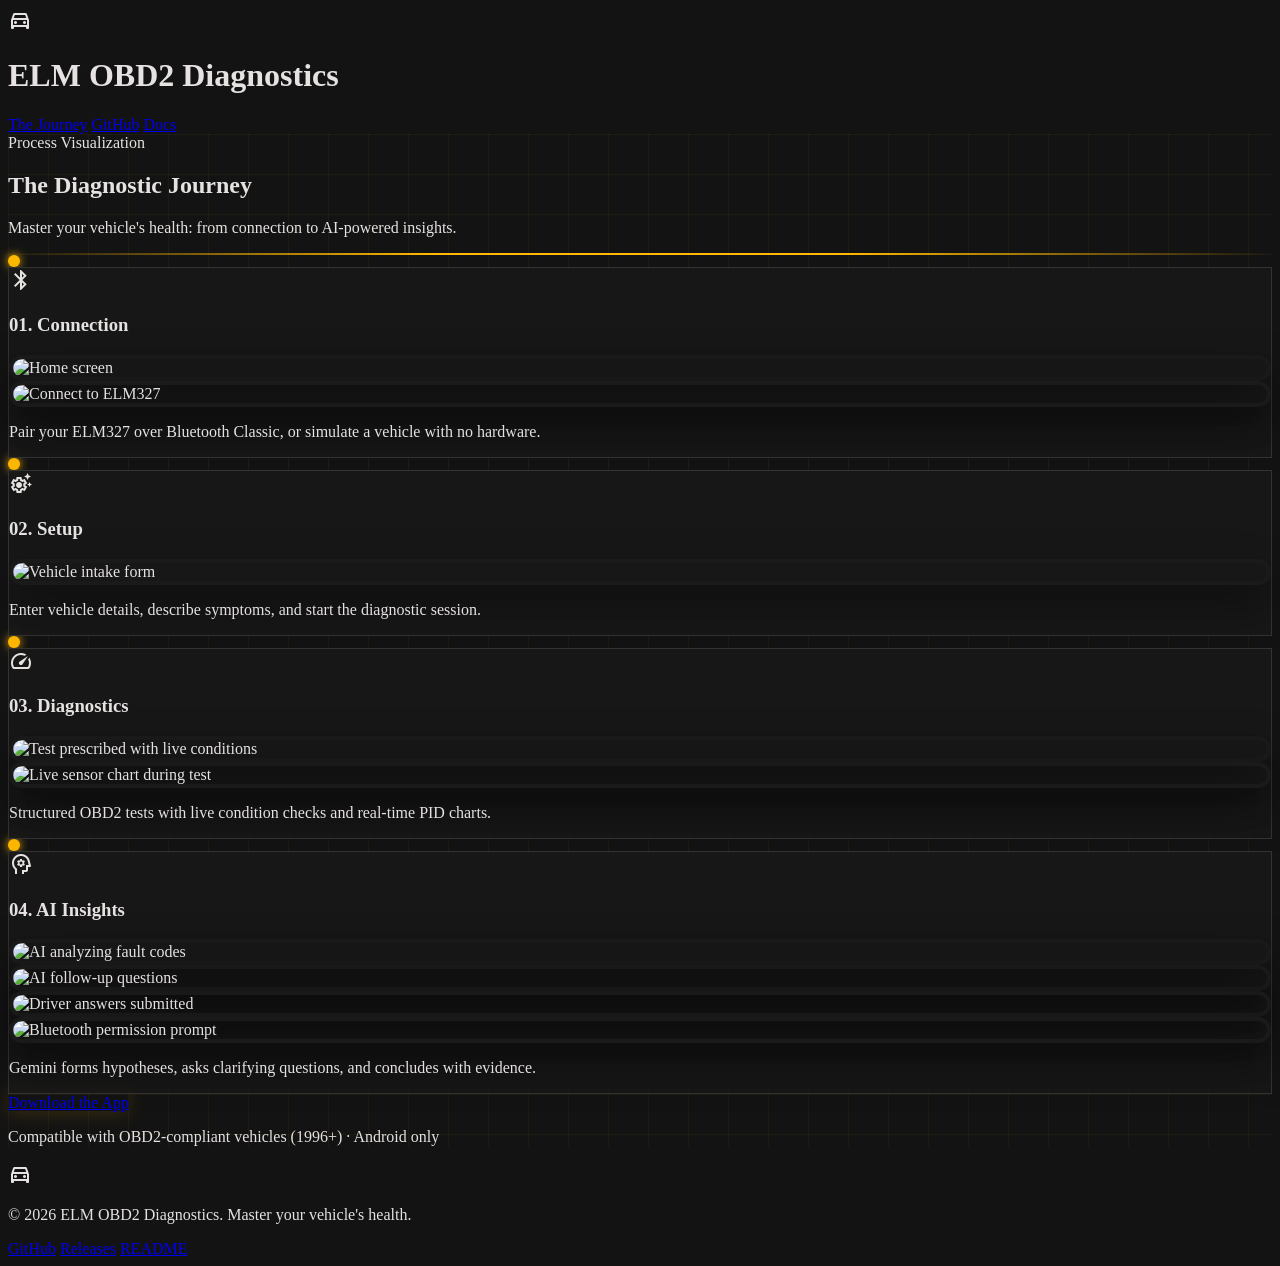
==== docs/index.html @ a0cc2ccd "feat: added workflow page" ====
<!DOCTYPE html>
<html class="dark" lang="en">
<head>
  <meta charset="utf-8"/>
  <meta content="width=device-width, initial-scale=1.0" name="viewport"/>
  <title>ELM OBD2 Diagnostics - The Diagnostic Journey</title>
  <script src="https://cdn.tailwindcss.com?plugins=forms,container-queries"></script>
  <link href="https://fonts.googleapis.com/css2?family=Montserrat:wght@400;600;700;800&family=Inter:wght@400;500;600&display=swap" rel="stylesheet"/>
  <link href="https://fonts.googleapis.com/css2?family=Material+Symbols+Outlined:wght,FILL@100..700,0..1&display=swap" rel="stylesheet"/>
  <script id="tailwind-config">
    tailwind.config = {
      darkMode: "class",
      theme: {
        extend: {
          colors: {
            "primary-fixed-dim": "#ffba20",
            "inverse-primary": "#7c5800",
            "background": "#131313",
            "outline": "#9e8f78",
            "tertiary-container": "#c7c4c4",
            "surface-dim": "#131313",
            "on-surface": "#e5e2e1",
            "secondary-container": "#af8d11",
            "surface-container-lowest": "#0e0e0e",
            "secondary": "#e9c349",
            "on-secondary-fixed": "#241a00",
            "on-tertiary-fixed": "#1c1b1b",
            "on-primary-fixed-variant": "#5e4200",
            "error-container": "#93000a",
            "surface-tint": "#ffba20",
            "surface-container": "#201f1f",
            "secondary-fixed": "#ffe088",
            "surface-container-low": "#1c1b1b",
            "surface-container-high": "#2a2a2a",
            "on-error": "#690005",
            "surface-variant": "#353534",
            "on-surface-variant": "#d5c4ab",
            "primary-fixed": "#ffdea8",
            "surface-bright": "#3a3939",
            "on-tertiary-fixed-variant": "#474746",
            "on-primary-container": "#6b4c00",
            "inverse-on-surface": "#313030",
            "surface-container-highest": "#353534",
            "on-background": "#e5e2e1",
            "inverse-surface": "#e5e2e1",
            "outline-variant": "#514532",
            "on-secondary": "#3c2f00",
            "on-secondary-fixed-variant": "#574500",
            "error": "#ffb4ab",
            "surface": "#131313",
            "on-primary-fixed": "#271900",
            "primary": "#ffdca1",
            "on-secondary-container": "#342800",
            "tertiary-fixed-dim": "#c8c6c5",
            "on-error-container": "#ffdad6",
            "on-tertiary": "#313030",
            "tertiary-fixed": "#e5e2e1",
            "tertiary": "#e3e0df",
            "primary-container": "#ffb800",
            "secondary-fixed-dim": "#e9c349",
            "on-tertiary-container": "#525151",
            "on-primary": "#412d00"
          },
          borderRadius: {
            DEFAULT: "0.125rem",
            lg: "0.25rem",
            xl: "0.5rem",
            full: "0.75rem"
          },
          spacing: {
            base: "8px",
            "section-gap": "80px",
            "margin-mobile": "20px",
            "margin-desktop": "64px",
            gutter: "24px"
          },
          fontFamily: {
            "body-lg": ["Inter"],
            "headline-sm": ["Montserrat"],
            "display-lg-mobile": ["Montserrat"],
            "body-md": ["Inter"],
            "headline-md": ["Montserrat"],
            "label-sm": ["Inter"],
            "label-md": ["Inter"],
            "display-lg": ["Montserrat"]
          },
          fontSize: {
            "body-lg": ["18px", { lineHeight: "28px", fontWeight: "400" }],
            "headline-sm": ["20px", { lineHeight: "28px", fontWeight: "600" }],
            "display-lg-mobile": ["32px", { lineHeight: "40px", letterSpacing: "-0.01em", fontWeight: "800" }],
            "body-md": ["16px", { lineHeight: "24px", fontWeight: "400" }],
            "headline-md": ["24px", { lineHeight: "32px", fontWeight: "700" }],
            "label-sm": ["12px", { lineHeight: "16px", fontWeight: "500" }],
            "label-md": ["14px", { lineHeight: "20px", letterSpacing: "0.05em", fontWeight: "600" }],
            "display-lg": ["48px", { lineHeight: "56px", letterSpacing: "-0.02em", fontWeight: "800" }]
          }
        }
      }
    };
  </script>
  <style>
    body {
      background-color: #131313;
      color: #e5e2e1;
      overflow-x: hidden;
    }
    .technical-grid {
      background-image:
        linear-gradient(to right, rgba(255, 184, 0, 0.05) 1px, transparent 1px),
        linear-gradient(to bottom, rgba(255, 184, 0, 0.05) 1px, transparent 1px);
      background-size: 40px 40px;
    }
    .glow-amber {
      box-shadow: 0 0 20px rgba(255, 184, 0, 0.2);
    }
    .timeline-track {
      height: 2px;
      background: linear-gradient(90deg, transparent, #ffb800, #ffb800, transparent);
      position: relative;
    }
    .timeline-node {
      width: 12px;
      height: 12px;
      background: #ffb800;
      border-radius: 50%;
      box-shadow: 0 0 10px #ffb800;
    }
    .glass-panel {
      background: rgba(26, 26, 26, 0.8);
      backdrop-filter: blur(12px);
      border: 1px solid rgba(51, 51, 51, 1);
    }
    .mobile-frame {
      border: 4px solid #1a1a1a;
      border-radius: 24px;
      overflow: hidden;
      box-shadow: 0 20px 40px rgba(0, 0, 0, 0.5);
      transition: transform 0.3s ease;
    }
    .mobile-frame:hover {
      transform: translateY(-8px);
    }
    @media (max-width: 1024px) {
      .journey-grid {
        grid-template-columns: 1fr !important;
      }
      .timeline-track {
        display: none;
      }
      .timeline-node {
        display: none;
      }
    }
  </style>
</head>
<body class="font-body-md antialiased min-h-screen flex flex-col">
  <header class="fixed top-0 left-0 right-0 z-50 bg-background border-b border-outline-variant/30">
    <div class="flex justify-between items-center px-margin-mobile md:px-margin-desktop py-4 w-full max-w-7xl mx-auto">
      <div class="flex items-center gap-base">
        <span class="material-symbols-outlined text-primary text-headline-md">directions_car</span>
        <h1 class="text-headline-md font-bold text-primary">ELM OBD2 Diagnostics</h1>
      </div>
      <nav class="hidden md:flex gap-8 items-center">
        <a class="text-primary font-bold text-label-md" href="#journey">The Journey</a>
        <a class="text-on-surface-variant hover:text-primary transition-colors text-label-md" href="https://github.com/msamoeed/elm-obd2">GitHub</a>
        <a class="text-on-surface-variant hover:text-primary transition-colors text-label-md" href="https://github.com/msamoeed/elm-obd2#readme">Docs</a>
      </nav>
    </div>
  </header>

  <main id="journey" class="flex-grow pt-32 pb-margin-desktop px-margin-mobile md:px-margin-desktop relative overflow-hidden technical-grid">
    <div class="absolute top-0 left-0 w-full h-full pointer-events-none">
      <div class="absolute top-1/4 -left-32 w-96 h-96 bg-primary-container opacity-5 rounded-full blur-[120px]"></div>
      <div class="absolute bottom-1/4 -right-32 w-96 h-96 bg-primary opacity-5 rounded-full blur-[120px]"></div>
    </div>

    <div class="max-w-4xl mx-auto text-center mb-16 relative z-10">
      <span class="text-primary font-label-md tracking-widest uppercase mb-4 block">Process Visualization</span>
      <h2 class="text-display-lg-mobile md:text-display-lg font-display-lg text-on-surface mb-4">The Diagnostic Journey</h2>
      <p class="text-body-lg text-on-surface-variant">Master your vehicle's health: from connection to AI-powered insights.</p>
    </div>

    <div class="relative z-10 w-full mb-section-gap max-w-7xl mx-auto">
      <div class="absolute top-1/2 left-0 w-full timeline-track -translate-y-1/2 hidden lg:block"></div>
      <div class="journey-grid grid grid-cols-1 lg:grid-cols-4 gap-gutter w-full relative">

        <!-- 01 Connection -->
        <div class="flex flex-col items-center">
          <div class="timeline-node mb-8 relative z-20 hidden lg:block"></div>
          <div class="glass-panel p-6 rounded-xl w-full flex flex-col gap-6">
            <div class="flex items-center gap-3 mb-2">
              <span class="material-symbols-outlined text-primary-container">bluetooth</span>
              <h3 class="font-headline-sm text-primary">01. Connection</h3>
            </div>
            <div class="grid grid-cols-2 gap-4">
              <div class="mobile-frame aspect-[0.45]">
                <img class="w-full h-full object-cover object-top" alt="Home screen" src="screenshots/Screenshot_1782149274.png"/>
              </div>
              <div class="mobile-frame aspect-[0.47]">
                <img class="w-full h-full object-cover object-top" alt="Connect to ELM327" src="screenshots/Screenshot_1782149283.png"/>
              </div>
            </div>
            <p class="text-label-sm text-on-surface-variant text-center px-2">Pair your ELM327 over Bluetooth Classic, or simulate a vehicle with no hardware.</p>
          </div>
        </div>

        <!-- 02 Setup -->
        <div class="flex flex-col items-center">
          <div class="timeline-node mb-8 relative z-20 hidden lg:block"></div>
          <div class="glass-panel p-6 rounded-xl w-full flex flex-col gap-6">
            <div class="flex items-center gap-3 mb-2">
              <span class="material-symbols-outlined text-primary-container">settings_suggest</span>
              <h3 class="font-headline-sm text-primary">02. Setup</h3>
            </div>
            <div class="flex justify-center">
              <div class="mobile-frame w-2/3 aspect-[0.47]">
                <img class="w-full h-full object-cover object-top" alt="Vehicle intake form" src="screenshots/Screenshot_1782152385.png"/>
              </div>
            </div>
            <p class="text-label-sm text-on-surface-variant text-center px-2">Enter vehicle details, describe symptoms, and start the diagnostic session.</p>
          </div>
        </div>

        <!-- 03 Diagnostics -->
        <div class="flex flex-col items-center">
          <div class="timeline-node mb-8 relative z-20 hidden lg:block"></div>
          <div class="glass-panel p-6 rounded-xl w-full flex flex-col gap-6">
            <div class="flex items-center gap-3 mb-2">
              <span class="material-symbols-outlined text-primary-container">speed</span>
              <h3 class="font-headline-sm text-primary">03. Diagnostics</h3>
            </div>
            <div class="grid grid-cols-2 gap-4">
              <div class="mobile-frame aspect-[0.47]">
                <img class="w-full h-full object-cover object-top" alt="Test prescribed with live conditions" src="screenshots/Screenshot_1782152549.png"/>
              </div>
              <div class="mobile-frame aspect-[0.47]">
                <img class="w-full h-full object-cover object-top" alt="Live sensor chart during test" src="screenshots/Screenshot_1782152583.png"/>
              </div>
            </div>
            <p class="text-label-sm text-on-surface-variant text-center px-2">Structured OBD2 tests with live condition checks and real-time PID charts.</p>
          </div>
        </div>

        <!-- 04 AI Insights -->
        <div class="flex flex-col items-center">
          <div class="timeline-node mb-8 relative z-20 hidden lg:block"></div>
          <div class="glass-panel p-6 rounded-xl w-full flex flex-col gap-6">
            <div class="flex items-center gap-3 mb-2">
              <span class="material-symbols-outlined text-primary-container">psychology</span>
              <h3 class="font-headline-sm text-primary">04. AI Insights</h3>
            </div>
            <div class="grid grid-cols-2 grid-rows-2 gap-2">
              <div class="mobile-frame aspect-[0.47]">
                <img class="w-full h-full object-cover object-top" alt="AI analyzing fault codes" src="screenshots/Screenshot_1782152423.png"/>
              </div>
              <div class="mobile-frame aspect-[0.47]">
                <img class="w-full h-full object-cover object-top" alt="AI follow-up questions" src="screenshots/Screenshot_1782152467.png"/>
              </div>
              <div class="mobile-frame aspect-[0.47]">
                <img class="w-full h-full object-cover object-top" alt="Driver answers submitted" src="screenshots/Screenshot_1782152509.png"/>
              </div>
              <div class="mobile-frame aspect-[0.47]">
                <img class="w-full h-full object-cover object-top" alt="Bluetooth permission prompt" src="screenshots/Screenshot_1782152346.png"/>
              </div>
            </div>
            <p class="text-label-sm text-on-surface-variant text-center px-2">Gemini forms hypotheses, asks clarifying questions, and concludes with evidence.</p>
          </div>
        </div>

      </div>
    </div>

    <div class="flex flex-col items-center justify-center pt-8 pb-12 relative z-10">
      <a
        class="bg-primary-container text-on-primary font-bold px-12 py-4 rounded-full text-headline-sm hover:opacity-90 transition-all transform active:scale-95 glow-amber"
        href="https://github.com/msamoeed/elm-obd2/releases"
      >
        Download the App
      </a>
      <p class="mt-4 text-on-surface-variant font-label-sm opacity-60">Compatible with OBD2-compliant vehicles (1996+) · Android only</p>
    </div>
  </main>

  <footer class="w-full border-t border-outline-variant bg-surface-container-lowest">
    <div class="max-w-7xl mx-auto px-margin-mobile md:px-margin-desktop py-base flex flex-col md:flex-row justify-between items-center gap-base">
      <div class="flex items-center gap-4">
        <span class="material-symbols-outlined text-primary text-headline-sm">directions_car</span>
        <p class="text-label-sm text-on-surface-variant">© 2026 ELM OBD2 Diagnostics. Master your vehicle's health.</p>
      </div>
      <div class="flex gap-margin-mobile">
        <a class="text-label-sm text-on-surface-variant hover:text-primary-fixed-dim transition-all" href="https://github.com/msamoeed/elm-obd2">GitHub</a>
        <a class="text-label-sm text-on-surface-variant hover:text-primary-fixed-dim transition-all" href="https://github.com/msamoeed/elm-obd2/releases">Releases</a>
        <a class="text-label-sm text-on-surface-variant hover:text-primary-fixed-dim transition-all" href="https://github.com/msamoeed/elm-obd2#readme">README</a>
      </div>
    </div>
  </footer>

  <script>
    window.addEventListener('mousemove', (e) => {
      const grid = document.querySelector('.technical-grid');
      if (!grid) return;
      const x = e.clientX / window.innerWidth;
      const y = e.clientY / window.innerHeight;
      grid.style.backgroundPosition = `${x * 10}px ${y * 10}px`;
    });
  </script>
</body>
</html>
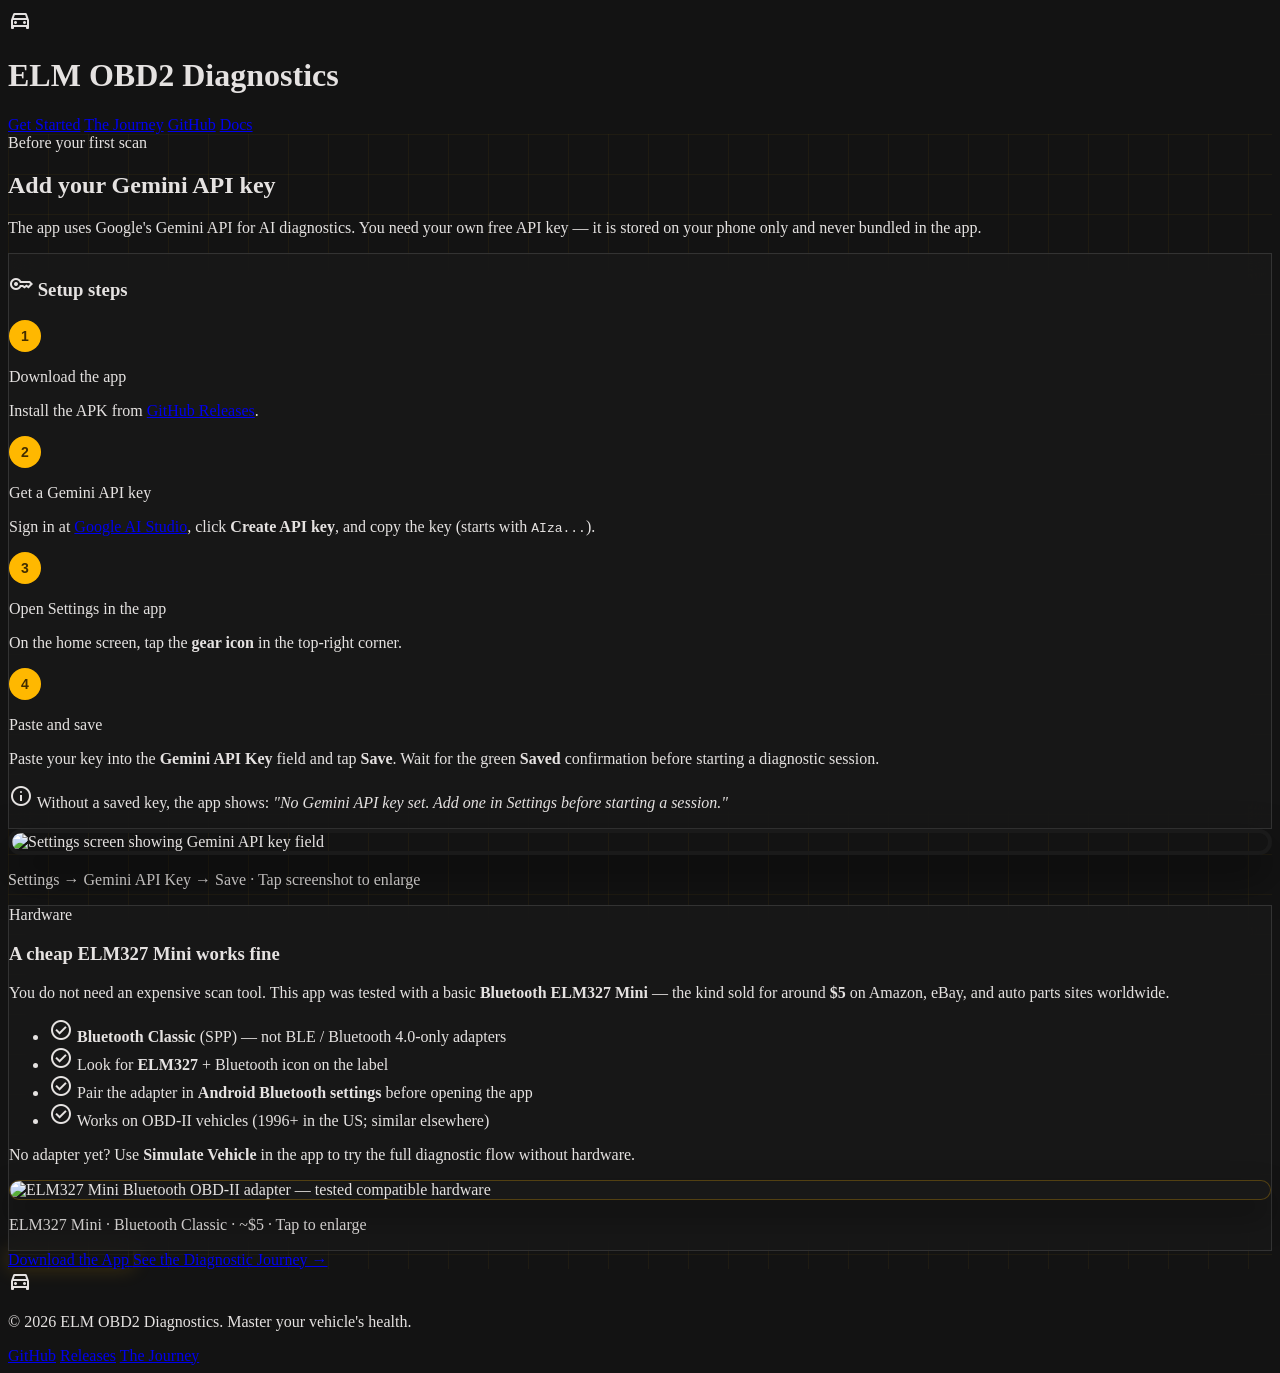
==== commit 6319ffd6: "chore: added docs and some screenshots for journey" ====
--- a/docs/index.html
+++ b/docs/index.html
@@ -3,7 +3,7 @@
 <head>
   <meta charset="utf-8"/>
   <meta content="width=device-width, initial-scale=1.0" name="viewport"/>
-  <title>ELM OBD2 Diagnostics - The Diagnostic Journey</title>
+  <title>ELM OBD2 Diagnostics - Get Started</title>
   <script src="https://cdn.tailwindcss.com?plugins=forms,container-queries"></script>
   <link href="https://fonts.googleapis.com/css2?family=Montserrat:wght@400;600;700;800&family=Inter:wght@400;500;600&display=swap" rel="stylesheet"/>
   <link href="https://fonts.googleapis.com/css2?family=Material+Symbols+Outlined:wght,FILL@100..700,0..1&display=swap" rel="stylesheet"/>
@@ -13,63 +13,18 @@
       theme: {
         extend: {
           colors: {
-            "primary-fixed-dim": "#ffba20",
-            "inverse-primary": "#7c5800",
-            "background": "#131313",
-            "outline": "#9e8f78",
-            "tertiary-container": "#c7c4c4",
-            "surface-dim": "#131313",
+            background: "#131313",
             "on-surface": "#e5e2e1",
-            "secondary-container": "#af8d11",
-            "surface-container-lowest": "#0e0e0e",
-            "secondary": "#e9c349",
-            "on-secondary-fixed": "#241a00",
-            "on-tertiary-fixed": "#1c1b1b",
-            "on-primary-fixed-variant": "#5e4200",
-            "error-container": "#93000a",
-            "surface-tint": "#ffba20",
+            "on-surface-variant": "#d5c4ab",
+            "outline-variant": "#514532",
+            primary: "#ffdca1",
+            "primary-container": "#ffb800",
+            "on-primary": "#412d00",
             "surface-container": "#201f1f",
-            "secondary-fixed": "#ffe088",
-            "surface-container-low": "#1c1b1b",
-            "surface-container-high": "#2a2a2a",
-            "on-error": "#690005",
-            "surface-variant": "#353534",
-            "on-surface-variant": "#d5c4ab",
-            "primary-fixed": "#ffdea8",
-            "surface-bright": "#3a3939",
-            "on-tertiary-fixed-variant": "#474746",
-            "on-primary-container": "#6b4c00",
-            "inverse-on-surface": "#313030",
-            "surface-container-highest": "#353534",
-            "on-background": "#e5e2e1",
-            "inverse-surface": "#e5e2e1",
-            "outline-variant": "#514532",
-            "on-secondary": "#3c2f00",
-            "on-secondary-fixed-variant": "#574500",
-            "error": "#ffb4ab",
-            "surface": "#131313",
-            "on-primary-fixed": "#271900",
-            "primary": "#ffdca1",
-            "on-secondary-container": "#342800",
-            "tertiary-fixed-dim": "#c8c6c5",
-            "on-error-container": "#ffdad6",
-            "on-tertiary": "#313030",
-            "tertiary-fixed": "#e5e2e1",
-            "tertiary": "#e3e0df",
-            "primary-container": "#ffb800",
-            "secondary-fixed-dim": "#e9c349",
-            "on-tertiary-container": "#525151",
-            "on-primary": "#412d00"
-          },
-          borderRadius: {
-            DEFAULT: "0.125rem",
-            lg: "0.25rem",
-            xl: "0.5rem",
-            full: "0.75rem"
+            "surface-container-lowest": "#0e0e0e"
           },
           spacing: {
             base: "8px",
-            "section-gap": "80px",
             "margin-mobile": "20px",
             "margin-desktop": "64px",
             gutter: "24px"
@@ -98,33 +53,15 @@
       }
     };
   </script>
+  <link href="lightbox.css" rel="stylesheet"/>
   <style>
-    body {
-      background-color: #131313;
-      color: #e5e2e1;
-      overflow-x: hidden;
-    }
+    body { background-color: #131313; color: #e5e2e1; }
     .technical-grid {
       background-image:
         linear-gradient(to right, rgba(255, 184, 0, 0.05) 1px, transparent 1px),
         linear-gradient(to bottom, rgba(255, 184, 0, 0.05) 1px, transparent 1px);
       background-size: 40px 40px;
     }
-    .glow-amber {
-      box-shadow: 0 0 20px rgba(255, 184, 0, 0.2);
-    }
-    .timeline-track {
-      height: 2px;
-      background: linear-gradient(90deg, transparent, #ffb800, #ffb800, transparent);
-      position: relative;
-    }
-    .timeline-node {
-      width: 12px;
-      height: 12px;
-      background: #ffb800;
-      border-radius: 50%;
-      box-shadow: 0 0 10px #ffb800;
-    }
     .glass-panel {
       background: rgba(26, 26, 26, 0.8);
       backdrop-filter: blur(12px);
@@ -135,21 +72,34 @@
       border-radius: 24px;
       overflow: hidden;
       box-shadow: 0 20px 40px rgba(0, 0, 0, 0.5);
-      transition: transform 0.3s ease;
-    }
-    .mobile-frame:hover {
-      transform: translateY(-8px);
-    }
-    @media (max-width: 1024px) {
-      .journey-grid {
-        grid-template-columns: 1fr !important;
-      }
-      .timeline-track {
-        display: none;
-      }
-      .timeline-node {
-        display: none;
-      }
+    }
+    .step-number {
+      width: 2rem;
+      height: 2rem;
+      background: #ffb800;
+      color: #412d00;
+      font-weight: 700;
+      border-radius: 50%;
+      display: flex;
+      align-items: center;
+      justify-content: center;
+      flex-shrink: 0;
+      font-family: Montserrat, sans-serif;
+      font-size: 14px;
+    }
+    .glow-amber { box-shadow: 0 0 20px rgba(255, 184, 0, 0.2); }
+    .hardware-frame {
+      border: 1px solid rgba(255, 184, 0, 0.25);
+      border-radius: 16px;
+      overflow: hidden;
+      background: rgba(26, 26, 26, 0.6);
+      box-shadow: 0 16px 32px rgba(0, 0, 0, 0.4);
+    }
+    .hardware-frame img {
+      display: block;
+      width: 100%;
+      height: auto;
+      object-fit: contain;
     }
   </style>
 </head>
@@ -161,123 +111,162 @@
         <h1 class="text-headline-md font-bold text-primary">ELM OBD2 Diagnostics</h1>
       </div>
       <nav class="hidden md:flex gap-8 items-center">
-        <a class="text-primary font-bold text-label-md" href="#journey">The Journey</a>
+        <a class="text-primary font-bold text-label-md" href="index.html">Get Started</a>
+        <a class="text-on-surface-variant hover:text-primary transition-colors text-label-md" href="journey.html">The Journey</a>
         <a class="text-on-surface-variant hover:text-primary transition-colors text-label-md" href="https://github.com/msamoeed/elm-obd2">GitHub</a>
         <a class="text-on-surface-variant hover:text-primary transition-colors text-label-md" href="https://github.com/msamoeed/elm-obd2#readme">Docs</a>
       </nav>
     </div>
   </header>
 
-  <main id="journey" class="flex-grow pt-32 pb-margin-desktop px-margin-mobile md:px-margin-desktop relative overflow-hidden technical-grid">
-    <div class="absolute top-0 left-0 w-full h-full pointer-events-none">
-      <div class="absolute top-1/4 -left-32 w-96 h-96 bg-primary-container opacity-5 rounded-full blur-[120px]"></div>
-      <div class="absolute bottom-1/4 -right-32 w-96 h-96 bg-primary opacity-5 rounded-full blur-[120px]"></div>
-    </div>
-
-    <div class="max-w-4xl mx-auto text-center mb-16 relative z-10">
-      <span class="text-primary font-label-md tracking-widest uppercase mb-4 block">Process Visualization</span>
-      <h2 class="text-display-lg-mobile md:text-display-lg font-display-lg text-on-surface mb-4">The Diagnostic Journey</h2>
-      <p class="text-body-lg text-on-surface-variant">Master your vehicle's health: from connection to AI-powered insights.</p>
-    </div>
-
-    <div class="relative z-10 w-full mb-section-gap max-w-7xl mx-auto">
-      <div class="absolute top-1/2 left-0 w-full timeline-track -translate-y-1/2 hidden lg:block"></div>
-      <div class="journey-grid grid grid-cols-1 lg:grid-cols-4 gap-gutter w-full relative">
-
-        <!-- 01 Connection -->
-        <div class="flex flex-col items-center">
-          <div class="timeline-node mb-8 relative z-20 hidden lg:block"></div>
-          <div class="glass-panel p-6 rounded-xl w-full flex flex-col gap-6">
-            <div class="flex items-center gap-3 mb-2">
-              <span class="material-symbols-outlined text-primary-container">bluetooth</span>
-              <h3 class="font-headline-sm text-primary">01. Connection</h3>
-            </div>
-            <div class="grid grid-cols-2 gap-4">
-              <div class="mobile-frame aspect-[0.45]">
-                <img class="w-full h-full object-cover object-top" alt="Home screen" src="screenshots/Screenshot_1782149274.png"/>
-              </div>
-              <div class="mobile-frame aspect-[0.47]">
-                <img class="w-full h-full object-cover object-top" alt="Connect to ELM327" src="screenshots/Screenshot_1782149283.png"/>
-              </div>
-            </div>
-            <p class="text-label-sm text-on-surface-variant text-center px-2">Pair your ELM327 over Bluetooth Classic, or simulate a vehicle with no hardware.</p>
+  <main class="flex-grow pt-32 pb-margin-desktop px-margin-mobile md:px-margin-desktop relative technical-grid">
+    <div class="max-w-5xl mx-auto relative z-10">
+      <div class="text-center mb-12">
+        <span class="text-primary font-label-md tracking-widest uppercase mb-4 block">Before your first scan</span>
+        <h2 class="text-display-lg-mobile md:text-display-lg font-display-lg text-on-surface mb-4">Add your Gemini API key</h2>
+        <p class="text-body-lg text-on-surface-variant max-w-2xl mx-auto">
+          The app uses Google's Gemini API for AI diagnostics. You need your own free API key — it is stored on your phone only and never bundled in the app.
+        </p>
+      </div>
+
+      <div class="grid grid-cols-1 lg:grid-cols-2 gap-gutter items-start mb-12">
+        <!-- Steps -->
+        <div class="glass-panel rounded-xl p-8 flex flex-col gap-6">
+          <h3 class="font-headline-sm text-primary flex items-center gap-2">
+            <span class="material-symbols-outlined text-primary-container">key</span>
+            Setup steps
+          </h3>
+
+          <div class="flex gap-4">
+            <div class="step-number">1</div>
+            <div>
+              <p class="font-headline-sm text-on-surface mb-1">Download the app</p>
+              <p class="text-body-md text-on-surface-variant">
+                Install the APK from
+                <a class="text-primary hover:underline" href="https://github.com/msamoeed/elm-obd2/releases">GitHub Releases</a>.
+              </p>
+            </div>
+          </div>
+
+          <div class="flex gap-4">
+            <div class="step-number">2</div>
+            <div>
+              <p class="font-headline-sm text-on-surface mb-1">Get a Gemini API key</p>
+              <p class="text-body-md text-on-surface-variant">
+                Sign in at
+                <a class="text-primary hover:underline" href="https://aistudio.google.com/apikey" target="_blank" rel="noopener">Google AI Studio</a>,
+                click <strong>Create API key</strong>, and copy the key (starts with <code class="text-primary">AIza...</code>).
+              </p>
+            </div>
+          </div>
+
+          <div class="flex gap-4">
+            <div class="step-number">3</div>
+            <div>
+              <p class="font-headline-sm text-on-surface mb-1">Open Settings in the app</p>
+              <p class="text-body-md text-on-surface-variant">
+                On the home screen, tap the <strong>gear icon</strong> in the top-right corner.
+              </p>
+            </div>
+          </div>
+
+          <div class="flex gap-4">
+            <div class="step-number">4</div>
+            <div>
+              <p class="font-headline-sm text-on-surface mb-1">Paste and save</p>
+              <p class="text-body-md text-on-surface-variant">
+                Paste your key into the <strong>Gemini API Key</strong> field and tap <strong>Save</strong>.
+                Wait for the green <strong>Saved</strong> confirmation before starting a diagnostic session.
+              </p>
+            </div>
+          </div>
+
+          <div class="mt-2 p-4 rounded-lg border border-outline-variant/50 bg-surface-container/50">
+            <p class="text-label-sm text-on-surface-variant flex items-start gap-2">
+              <span class="material-symbols-outlined text-primary-container text-base mt-0.5">info</span>
+              <span>
+                Without a saved key, the app shows:
+                <em>"No Gemini API key set. Add one in Settings before starting a session."</em>
+              </span>
+            </p>
           </div>
         </div>
 
-        <!-- 02 Setup -->
-        <div class="flex flex-col items-center">
-          <div class="timeline-node mb-8 relative z-20 hidden lg:block"></div>
-          <div class="glass-panel p-6 rounded-xl w-full flex flex-col gap-6">
-            <div class="flex items-center gap-3 mb-2">
-              <span class="material-symbols-outlined text-primary-container">settings_suggest</span>
-              <h3 class="font-headline-sm text-primary">02. Setup</h3>
-            </div>
-            <div class="flex justify-center">
-              <div class="mobile-frame w-2/3 aspect-[0.47]">
-                <img class="w-full h-full object-cover object-top" alt="Vehicle intake form" src="screenshots/Screenshot_1782152385.png"/>
-              </div>
-            </div>
-            <p class="text-label-sm text-on-surface-variant text-center px-2">Enter vehicle details, describe symptoms, and start the diagnostic session.</p>
-          </div>
+        <!-- Screenshot -->
+        <div class="flex flex-col items-center gap-4">
+          <div class="mobile-frame w-full max-w-xs aspect-[0.47]">
+            <img
+              class="w-full h-full object-cover object-top"
+              alt="Settings screen showing Gemini API key field"
+              src="screenshots/Screenshot_settings_gemini_key.png"
+            />
+          </div>
+          <p class="text-label-sm text-on-surface-variant text-center">Settings → Gemini API Key → Save · <span class="text-primary/80">Tap screenshot to enlarge</span></p>
         </div>
-
-        <!-- 03 Diagnostics -->
-        <div class="flex flex-col items-center">
-          <div class="timeline-node mb-8 relative z-20 hidden lg:block"></div>
-          <div class="glass-panel p-6 rounded-xl w-full flex flex-col gap-6">
-            <div class="flex items-center gap-3 mb-2">
-              <span class="material-symbols-outlined text-primary-container">speed</span>
-              <h3 class="font-headline-sm text-primary">03. Diagnostics</h3>
-            </div>
-            <div class="grid grid-cols-2 gap-4">
-              <div class="mobile-frame aspect-[0.47]">
-                <img class="w-full h-full object-cover object-top" alt="Test prescribed with live conditions" src="screenshots/Screenshot_1782152549.png"/>
-              </div>
-              <div class="mobile-frame aspect-[0.47]">
-                <img class="w-full h-full object-cover object-top" alt="Live sensor chart during test" src="screenshots/Screenshot_1782152583.png"/>
-              </div>
-            </div>
-            <p class="text-label-sm text-on-surface-variant text-center px-2">Structured OBD2 tests with live condition checks and real-time PID charts.</p>
+      </div>
+
+      <!-- Hardware -->
+      <div id="hardware" class="glass-panel rounded-xl p-8 md:p-10 mb-12">
+        <div class="grid grid-cols-1 md:grid-cols-2 gap-gutter items-center">
+          <div class="order-2 md:order-1">
+            <span class="text-primary font-label-md tracking-widest uppercase mb-3 block">Hardware</span>
+            <h3 class="font-headline-sm text-on-surface text-headline-md mb-4">A cheap ELM327 Mini works fine</h3>
+            <p class="text-body-md text-on-surface-variant mb-4">
+              You do not need an expensive scan tool. This app was tested with a basic
+              <strong class="text-on-surface">Bluetooth ELM327 Mini</strong> — the kind sold for around
+              <strong class="text-on-surface">$5</strong> on Amazon, eBay, and auto parts sites worldwide.
+            </p>
+            <ul class="text-body-md text-on-surface-variant space-y-2 mb-4 list-none pl-0">
+              <li class="flex items-start gap-2">
+                <span class="material-symbols-outlined text-primary-container text-lg mt-0.5">check_circle</span>
+                <span><strong class="text-on-surface">Bluetooth Classic</strong> (SPP) — not BLE / Bluetooth 4.0-only adapters</span>
+              </li>
+              <li class="flex items-start gap-2">
+                <span class="material-symbols-outlined text-primary-container text-lg mt-0.5">check_circle</span>
+                <span>Look for <strong class="text-on-surface">ELM327</strong> + Bluetooth icon on the label</span>
+              </li>
+              <li class="flex items-start gap-2">
+                <span class="material-symbols-outlined text-primary-container text-lg mt-0.5">check_circle</span>
+                <span>Pair the adapter in <strong class="text-on-surface">Android Bluetooth settings</strong> before opening the app</span>
+              </li>
+              <li class="flex items-start gap-2">
+                <span class="material-symbols-outlined text-primary-container text-lg mt-0.5">check_circle</span>
+                <span>Works on OBD-II vehicles (1996+ in the US; similar elsewhere)</span>
+              </li>
+            </ul>
+            <p class="text-label-sm text-on-surface-variant">
+              No adapter yet? Use <strong class="text-on-surface">Simulate Vehicle</strong> in the app to try the full diagnostic flow without hardware.
+            </p>
+          </div>
+          <div class="order-1 md:order-2 flex flex-col items-center gap-3">
+            <div class="hardware-frame w-full max-w-sm">
+              <img
+                alt="ELM327 Mini Bluetooth OBD-II adapter — tested compatible hardware"
+                src="screenshots/elm327_mini_adapter.png"
+              />
+            </div>
+            <p class="text-label-sm text-on-surface-variant text-center">
+              ELM327 Mini · Bluetooth Classic · ~$5 · <span class="text-primary/80">Tap to enlarge</span>
+            </p>
           </div>
         </div>
-
-        <!-- 04 AI Insights -->
-        <div class="flex flex-col items-center">
-          <div class="timeline-node mb-8 relative z-20 hidden lg:block"></div>
-          <div class="glass-panel p-6 rounded-xl w-full flex flex-col gap-6">
-            <div class="flex items-center gap-3 mb-2">
-              <span class="material-symbols-outlined text-primary-container">psychology</span>
-              <h3 class="font-headline-sm text-primary">04. AI Insights</h3>
-            </div>
-            <div class="grid grid-cols-2 grid-rows-2 gap-2">
-              <div class="mobile-frame aspect-[0.47]">
-                <img class="w-full h-full object-cover object-top" alt="AI analyzing fault codes" src="screenshots/Screenshot_1782152423.png"/>
-              </div>
-              <div class="mobile-frame aspect-[0.47]">
-                <img class="w-full h-full object-cover object-top" alt="AI follow-up questions" src="screenshots/Screenshot_1782152467.png"/>
-              </div>
-              <div class="mobile-frame aspect-[0.47]">
-                <img class="w-full h-full object-cover object-top" alt="Driver answers submitted" src="screenshots/Screenshot_1782152509.png"/>
-              </div>
-              <div class="mobile-frame aspect-[0.47]">
-                <img class="w-full h-full object-cover object-top" alt="Bluetooth permission prompt" src="screenshots/Screenshot_1782152346.png"/>
-              </div>
-            </div>
-            <p class="text-label-sm text-on-surface-variant text-center px-2">Gemini forms hypotheses, asks clarifying questions, and concludes with evidence.</p>
-          </div>
-        </div>
-
-      </div>
-    </div>
-
-    <div class="flex flex-col items-center justify-center pt-8 pb-12 relative z-10">
-      <a
-        class="bg-primary-container text-on-primary font-bold px-12 py-4 rounded-full text-headline-sm hover:opacity-90 transition-all transform active:scale-95 glow-amber"
-        href="https://github.com/msamoeed/elm-obd2/releases"
-      >
-        Download the App
-      </a>
-      <p class="mt-4 text-on-surface-variant font-label-sm opacity-60">Compatible with OBD2-compliant vehicles (1996+) · Android only</p>
+      </div>
+
+      <!-- CTAs -->
+      <div class="flex flex-col sm:flex-row items-center justify-center gap-4">
+        <a
+          class="bg-primary-container text-on-primary font-bold px-10 py-4 rounded-full text-headline-sm hover:opacity-90 transition-all glow-amber w-full sm:w-auto text-center"
+          href="https://github.com/msamoeed/elm-obd2/releases"
+        >
+          Download the App
+        </a>
+        <a
+          class="border border-primary-container text-primary font-bold px-10 py-4 rounded-full text-headline-sm hover:bg-primary-container/10 transition-all w-full sm:w-auto text-center"
+          href="journey.html"
+        >
+          See the Diagnostic Journey →
+        </a>
+      </div>
     </div>
   </main>
 
@@ -288,21 +277,12 @@
         <p class="text-label-sm text-on-surface-variant">© 2026 ELM OBD2 Diagnostics. Master your vehicle's health.</p>
       </div>
       <div class="flex gap-margin-mobile">
-        <a class="text-label-sm text-on-surface-variant hover:text-primary-fixed-dim transition-all" href="https://github.com/msamoeed/elm-obd2">GitHub</a>
-        <a class="text-label-sm text-on-surface-variant hover:text-primary-fixed-dim transition-all" href="https://github.com/msamoeed/elm-obd2/releases">Releases</a>
-        <a class="text-label-sm text-on-surface-variant hover:text-primary-fixed-dim transition-all" href="https://github.com/msamoeed/elm-obd2#readme">README</a>
+        <a class="text-label-sm text-on-surface-variant hover:text-primary transition-all" href="https://github.com/msamoeed/elm-obd2">GitHub</a>
+        <a class="text-label-sm text-on-surface-variant hover:text-primary transition-all" href="https://github.com/msamoeed/elm-obd2/releases">Releases</a>
+        <a class="text-label-sm text-on-surface-variant hover:text-primary transition-all" href="journey.html">The Journey</a>
       </div>
     </div>
   </footer>
-
-  <script>
-    window.addEventListener('mousemove', (e) => {
-      const grid = document.querySelector('.technical-grid');
-      if (!grid) return;
-      const x = e.clientX / window.innerWidth;
-      const y = e.clientY / window.innerHeight;
-      grid.style.backgroundPosition = `${x * 10}px ${y * 10}px`;
-    });
-  </script>
+  <script src="lightbox.js"></script>
 </body>
 </html>
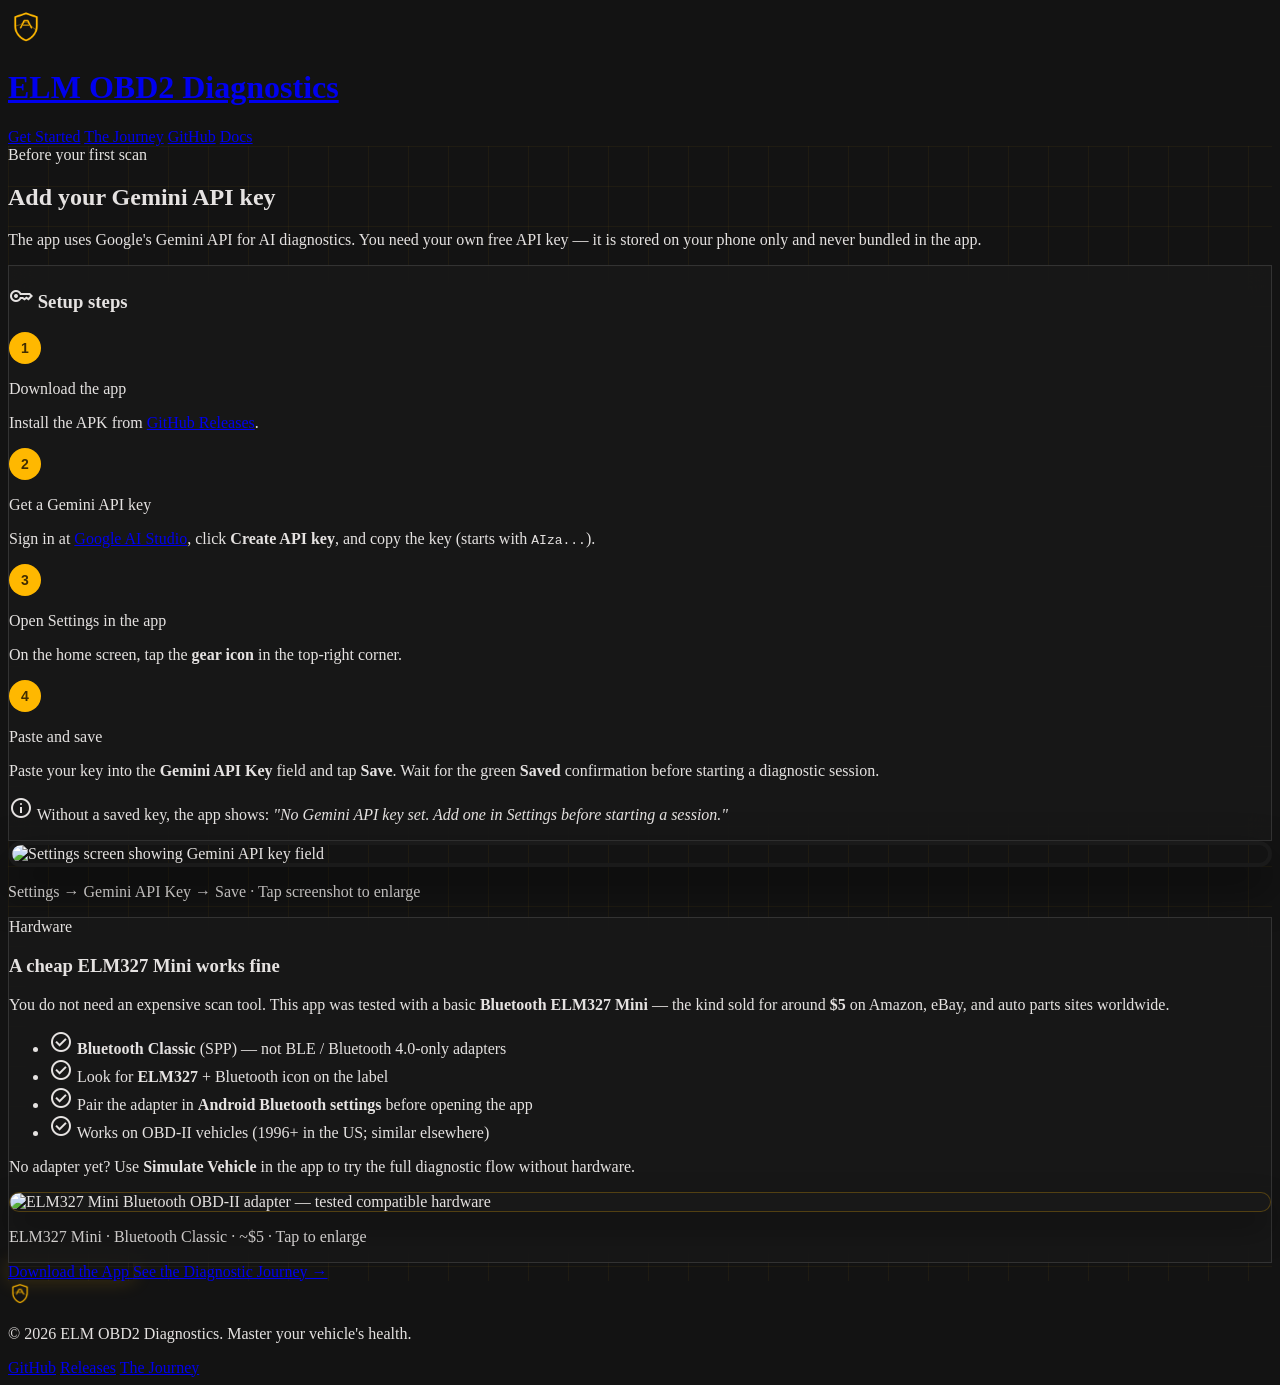
==== commit 0d2cadee: "feat: added android icon" ====
--- a/docs/index.html
+++ b/docs/index.html
@@ -4,6 +4,7 @@
   <meta charset="utf-8"/>
   <meta content="width=device-width, initial-scale=1.0" name="viewport"/>
   <title>ELM OBD2 Diagnostics - Get Started</title>
+  <link rel="icon" type="image/png" href="logo.png"/>
   <script src="https://cdn.tailwindcss.com?plugins=forms,container-queries"></script>
   <link href="https://fonts.googleapis.com/css2?family=Montserrat:wght@400;600;700;800&family=Inter:wght@400;500;600&display=swap" rel="stylesheet"/>
   <link href="https://fonts.googleapis.com/css2?family=Material+Symbols+Outlined:wght,FILL@100..700,0..1&display=swap" rel="stylesheet"/>
@@ -106,10 +107,10 @@
 <body class="font-body-md antialiased min-h-screen flex flex-col">
   <header class="fixed top-0 left-0 right-0 z-50 bg-background border-b border-outline-variant/30">
     <div class="flex justify-between items-center px-margin-mobile md:px-margin-desktop py-4 w-full max-w-7xl mx-auto">
-      <div class="flex items-center gap-base">
-        <span class="material-symbols-outlined text-primary text-headline-md">directions_car</span>
+      <a href="index.html" class="flex items-center gap-base">
+        <img src="logo.png" alt="" width="36" height="36" class="rounded-lg"/>
         <h1 class="text-headline-md font-bold text-primary">ELM OBD2 Diagnostics</h1>
-      </div>
+      </a>
       <nav class="hidden md:flex gap-8 items-center">
         <a class="text-primary font-bold text-label-md" href="index.html">Get Started</a>
         <a class="text-on-surface-variant hover:text-primary transition-colors text-label-md" href="journey.html">The Journey</a>
@@ -273,7 +274,7 @@
   <footer class="w-full border-t border-outline-variant bg-surface-container-lowest">
     <div class="max-w-7xl mx-auto px-margin-mobile md:px-margin-desktop py-base flex flex-col md:flex-row justify-between items-center gap-base">
       <div class="flex items-center gap-4">
-        <span class="material-symbols-outlined text-primary text-headline-sm">directions_car</span>
+        <img src="logo.png" alt="" width="24" height="24" class="rounded"/>
         <p class="text-label-sm text-on-surface-variant">© 2026 ELM OBD2 Diagnostics. Master your vehicle's health.</p>
       </div>
       <div class="flex gap-margin-mobile">
